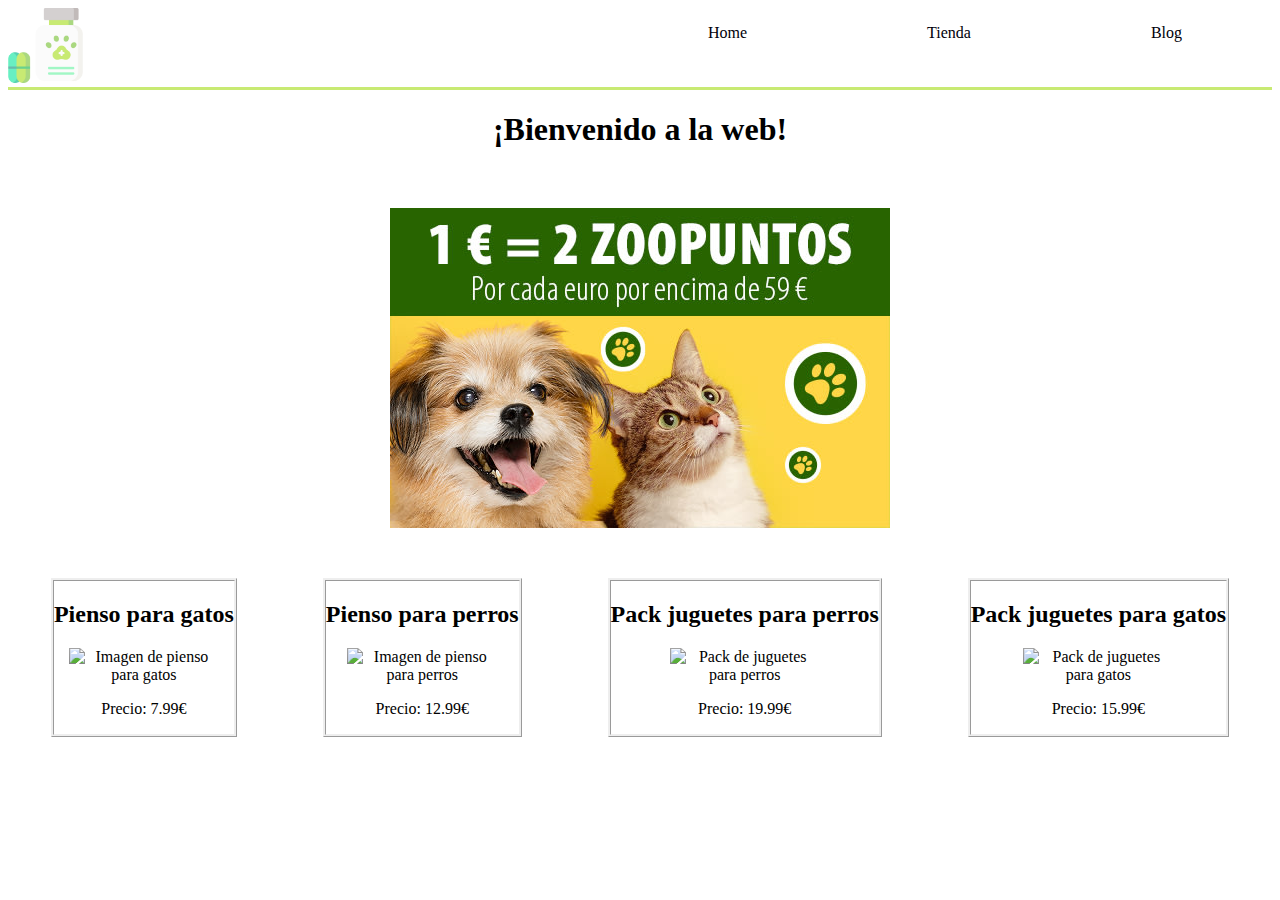
==== index.html @ 067c6b0c "Añadido de archivos" ====
<!DOCTYPE html>
<html lang="en">
<head>
    <meta charset="UTF-8">
    <meta http-equiv="X-UA-Compatible" content="IE=edge">
    <meta name="viewport" content="width=device-width, initial-scale=1.0">
    <link rel="stylesheet" href="style.css">
    <title>Página principal</title>
</head>
<body>
    <header>
    <nav id="menu">
        <span>
            <a href="#"><img src="./assets/logo.png" alt="Logo de la tienda" id="logo"></a>
        </span>

        <ul>
            <li><a href="index.html">Home</a></li>
            <li><a href="tienda.html">Tienda</a></li>
            <li><a href="blog.html">Blog</a></li>
        </ul>
    </nav>
    </header>
    <h1 id="bienvenida">¡Bienvenido a la web!</h1>
    <span id="promo">
        <img src="./assets/promo.jpg" alt="Imagen sobre promoción de la tienda">
    </span>
    <div id="articulos">
        <article>
            <h2>Pienso para gatos</h2>
            <img src="https://m.media-amazon.com/images/I/81o6mZQMIoL._AC_SY741_.jpg" alt="Imagen de pienso para gatos">
            <p>Precio: 7.99€</p>
        </article>
        <article>
            <h2>Pienso para perros</h2>
            <img src="https://m.media-amazon.com/images/I/61Lwf9npLXL._AC_SL1000_.jpg" alt="Imagen de pienso para perros">
            <p>Precio: 12.99€</p>
        </article>
        <article>
            <h2>Pack juguetes para perros</h2>
            <img src="https://m.media-amazon.com/images/I/81h5MF6DykL._AC_SL1500_.jpg" alt="Pack de juguetes para perros">
            <p>Precio: 19.99€</p>
        </article>
        <article>
            <h2>Pack juguetes para gatos</h2>
            <img src="https://m.media-amazon.com/images/I/71AmtB8L77S._AC_SL1500_.jpg" alt="Pack de juguetes para gatos">
            <p>Precio: 15.99€</p>
        </article>
    </div>
</body>
<footer>
    
</footer>
</html>
---- style.css ----
#logo {
    max-width: 75px;
}

#menu {
    display: flex;
    justify-content: space-between;
    border-bottom-style: solid;
    width: 100%;
    border-color: rgb(200 234 115);
}

#menu ul {
    list-style: none;
    display: flex;
}

#menu li {
    margin-left: 90px;
    margin-right: 90px;
}

#menu a {
    text-decoration: none;
    color: rgb(0 0 9);
}
#bienvenida{
    text-align: center;
}

#promo {
    display: flex;
    justify-content: center;
    margin-top: 60px;
}
#articulos{
    display: flex;
    justify-content: space-around;
    align-items: center;
    margin-top: 50px;
}
#articulos article{
    border-style: ridge;
    text-align: center;
}
#articulos img{
    max-width: 150px;
}
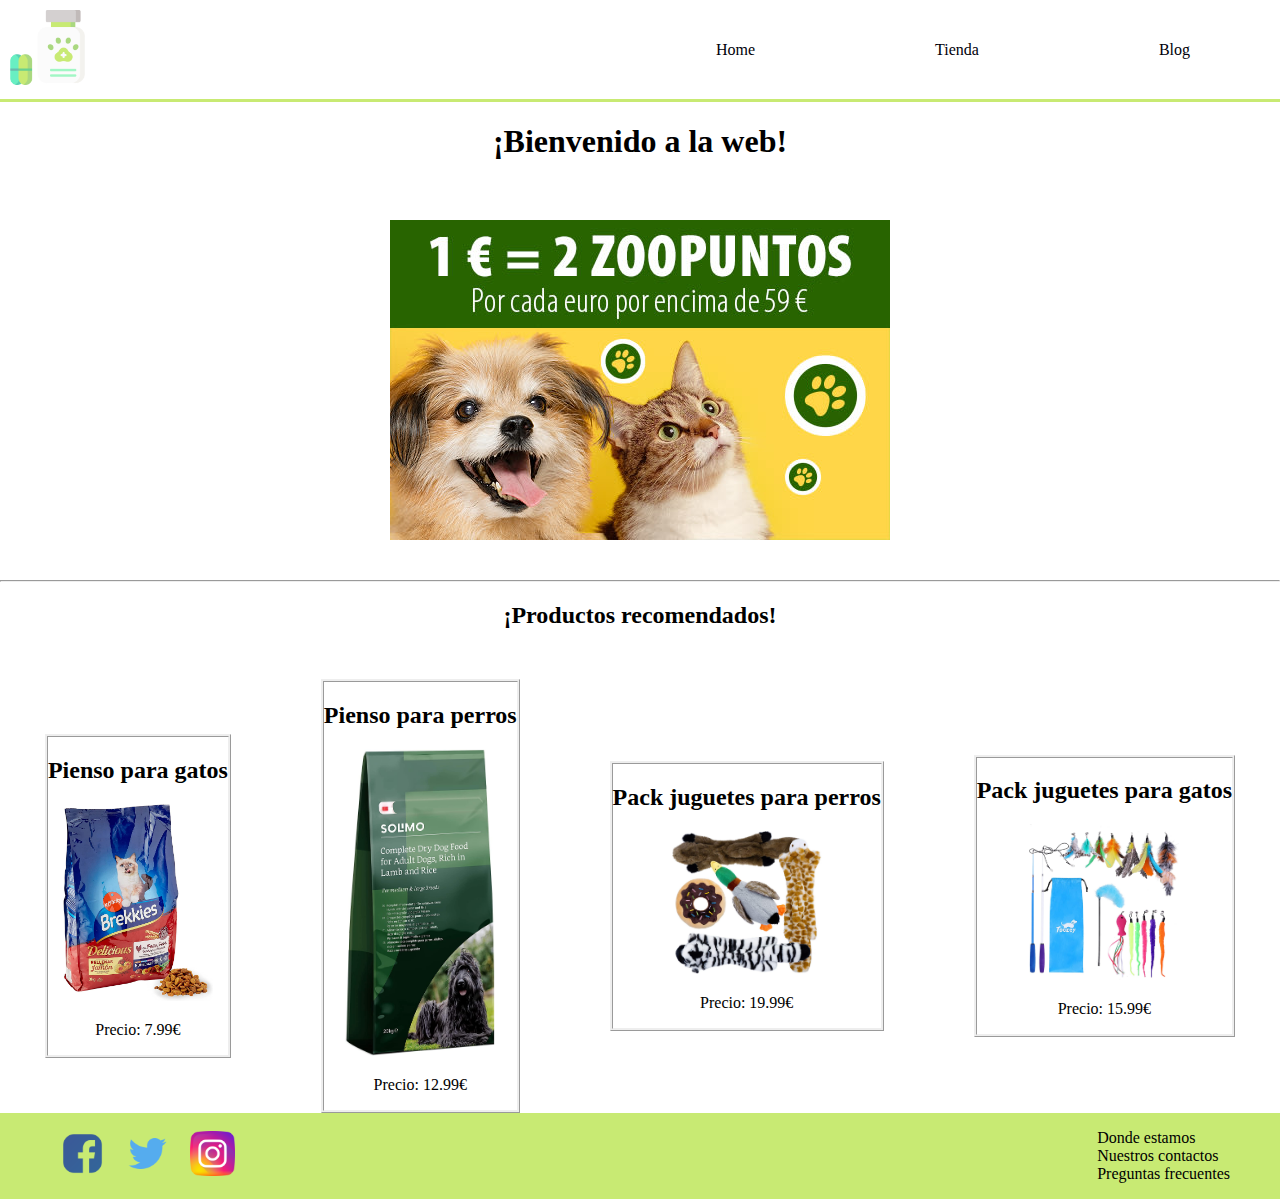
==== commit 21423b07: "Finalizacion html y css" ====
--- a/index.html
+++ b/index.html
@@ -15,9 +15,9 @@
         </span>
 
         <ul>
-            <li><a href="index.html">Home</a></li>
-            <li><a href="tienda.html">Tienda</a></li>
-            <li><a href="blog.html">Blog</a></li>
+            <li><a href="./index.html">Home</a></li>
+            <li><a href="./pages/tienda.html">Tienda</a></li>
+            <li><a href="./pages/blog.html">Blog</a></li>
         </ul>
     </nav>
     </header>
@@ -25,30 +25,44 @@
     <span id="promo">
         <img src="./assets/promo.jpg" alt="Imagen sobre promoción de la tienda">
     </span>
+    <hr>
+    <h2 id="letrero">¡Productos recomendados!</h2>
     <div id="articulos">
         <article>
             <h2>Pienso para gatos</h2>
-            <img src="https://m.media-amazon.com/images/I/81o6mZQMIoL._AC_SY741_.jpg" alt="Imagen de pienso para gatos">
+            <img src="./assets/pienso-gatos.jpg" alt="Imagen de pienso para gatos">
             <p>Precio: 7.99€</p>
         </article>
         <article>
             <h2>Pienso para perros</h2>
-            <img src="https://m.media-amazon.com/images/I/61Lwf9npLXL._AC_SL1000_.jpg" alt="Imagen de pienso para perros">
+            <img src="./assets/pienso-perro.jpg" alt="Imagen de pienso para perros">
             <p>Precio: 12.99€</p>
         </article>
         <article>
             <h2>Pack juguetes para perros</h2>
-            <img src="https://m.media-amazon.com/images/I/81h5MF6DykL._AC_SL1500_.jpg" alt="Pack de juguetes para perros">
+            <img src="./assets/juguetes-perros.jpg" alt="Pack de juguetes para perros">
             <p>Precio: 19.99€</p>
         </article>
         <article>
             <h2>Pack juguetes para gatos</h2>
-            <img src="https://m.media-amazon.com/images/I/71AmtB8L77S._AC_SL1500_.jpg" alt="Pack de juguetes para gatos">
+            <img src="./assets/juguetes-gatos.jpg" alt="Pack de juguetes para gatos">
             <p>Precio: 15.99€</p>
         </article>
     </div>
 </body>
 <footer>
-    
+    <span id="redes">
+        <a href="#"><img
+                src="./assets/facebook-icon.png" alt="Icono de Facebook"></a>
+        <a href="#"><img
+                src="./assets/twitter-icon.png" alt="Icono de Twitter"></a>
+        <a href="#"><img 
+                src="./assets/instagram-icon.png" alt="Icono de Instagram"></a>
+    </span>
+    <ul>
+        <li>Donde estamos</li>
+        <li>Nuestros contactos</li>
+        <li>Preguntas frecuentes</li>
+    </ul>
 </footer>
 </html>--- a/style.css
+++ b/style.css
@@ -1,5 +1,9 @@
+body{
+    margin: 0;
+}
 #logo {
     max-width: 75px;
+    margin: 10px;
 }
 
 #menu {
@@ -13,6 +17,7 @@
 #menu ul {
     list-style: none;
     display: flex;
+    align-items: center;
 }
 
 #menu li {
@@ -32,6 +37,10 @@
     display: flex;
     justify-content: center;
     margin-top: 60px;
+    margin-bottom:40px;
+}
+#letrero{
+    text-align: center;
 }
 #articulos{
     display: flex;
@@ -46,3 +55,88 @@
 #articulos img{
     max-width: 150px;
 }
+footer{
+    background-color:rgb(200 234 115) ;
+    display: flex;
+    justify-content: space-between;
+    bottom: 0;
+    position: relative;
+    width: 100%;
+}
+#redes{
+    display: flex;
+    align-items: center;
+    margin-left: 50px
+}
+#redes a{
+    margin: 10px;
+}
+footer img{
+    max-width: 45px;
+}
+footer ul{
+    list-style:none;
+    margin-right: 50px;
+}
+#tienda{
+    display: flex;
+    text-align: center;
+    margin: 70px;
+    border-style: solid;
+    border-color:rgb(200 234 115) ;
+    flex-wrap:wrap;
+    justify-content: center;
+}
+#tienda a{
+    text-decoration: none;
+    color: rgb(0, 0, 0);
+}
+#tienda article{
+    border-style: groove;
+    width: 700px;
+    margin: 50px;
+}
+#tienda img{
+    max-width: 250px;
+}#ver-mas{
+    margin-bottom: 10px;
+}
+#pos-productos{
+    display: flex;
+    justify-content: center;
+    margin-top: 50px;
+    margin-bottom: 50px;
+}
+#productos{
+    text-align: center;
+    max-width: 1000px;
+    border-style: groove;
+    margin-bottom: 70px;
+}
+#productos img{
+    max-width: 450px;
+}
+#comprar{
+    margin-bottom: 10px;
+}
+#blog{
+    display: flex;
+    text-align: center;
+    margin: 70px;
+    flex-wrap:wrap;
+    justify-content: center;
+}
+#blog article{
+    border-style: solid;
+    max-width: 500px;
+    margin: 100px;
+}
+#blog img{
+    max-width: 250px;
+
+}
+@media (max-width:600px){
+    #menu:after{
+        
+    }
+      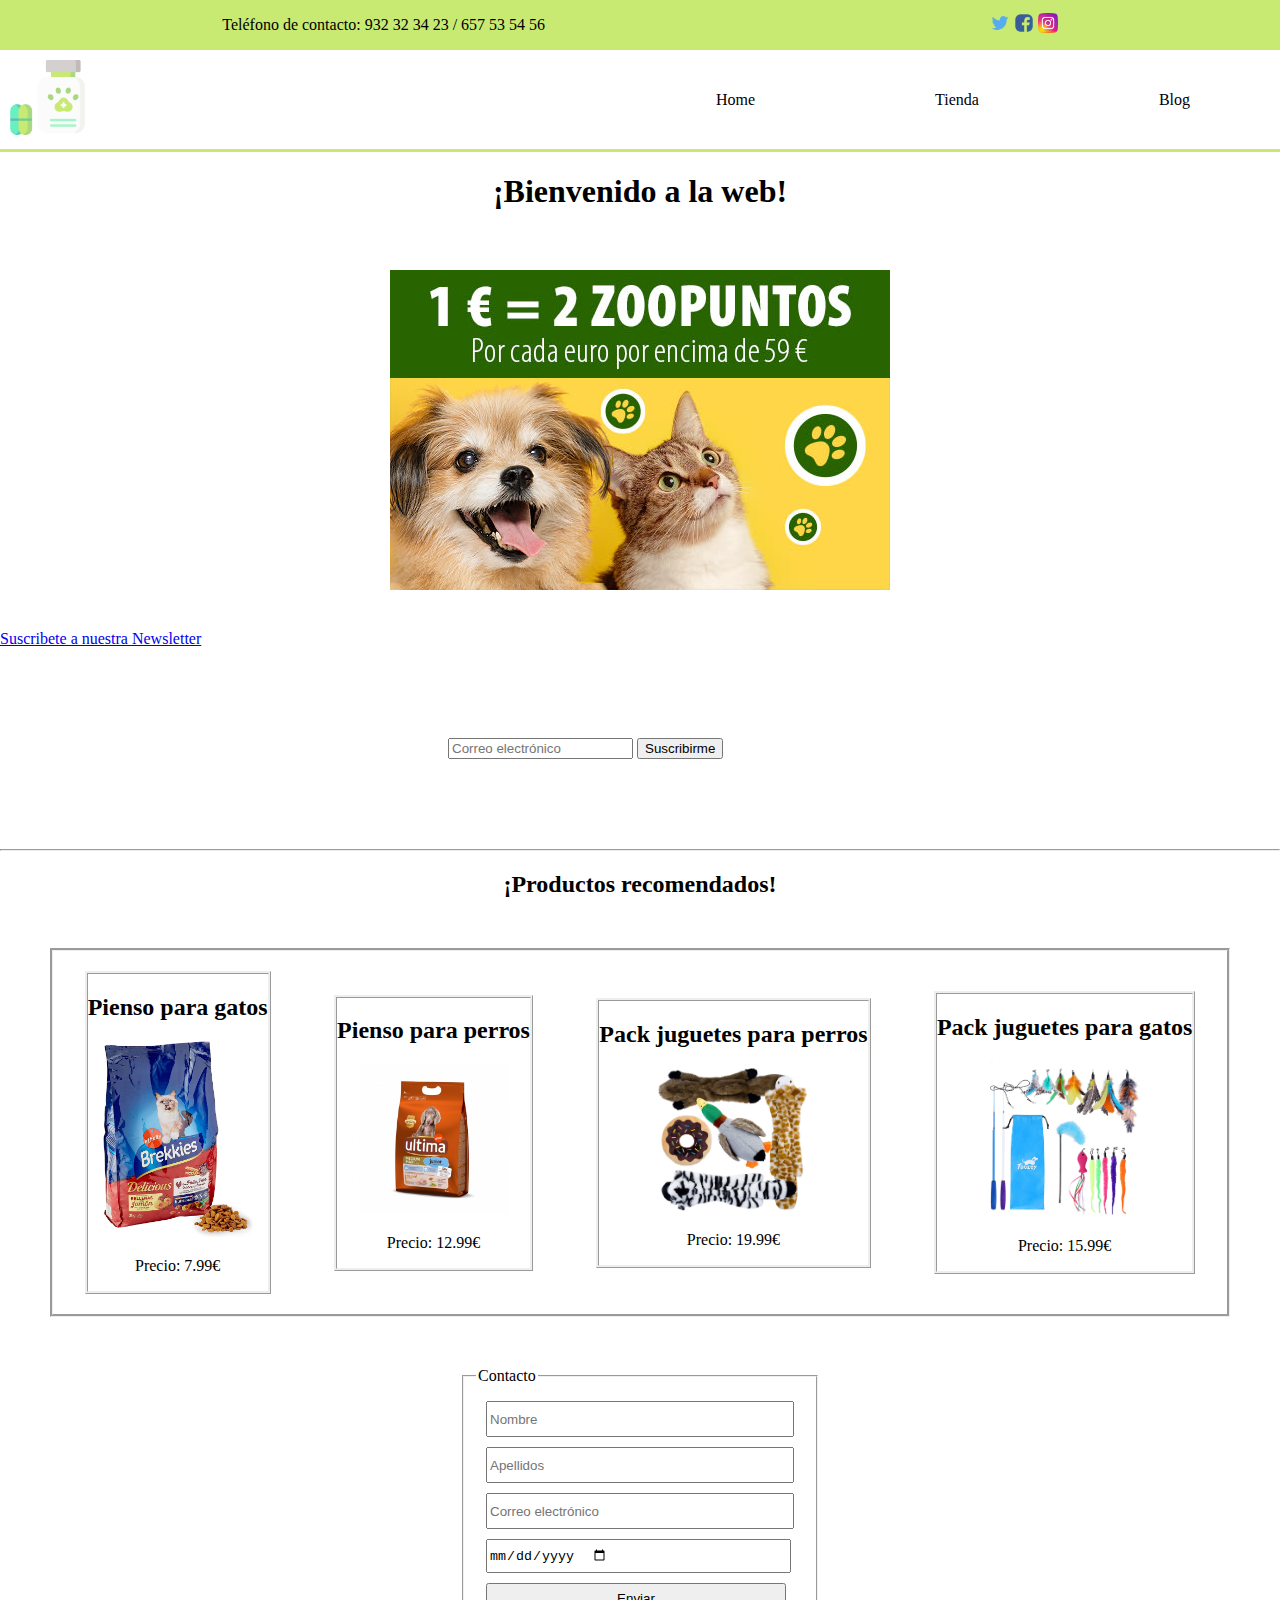
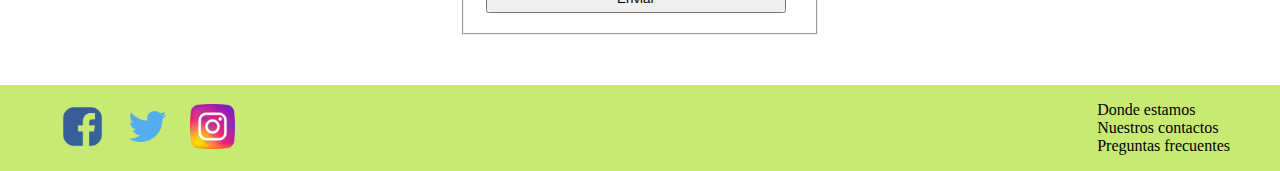
==== commit b76c8552: "Finalizacion css y html" ====
--- a/index.html
+++ b/index.html
@@ -1,30 +1,54 @@
 <!DOCTYPE html>
 <html lang="en">
+
 <head>
     <meta charset="UTF-8">
     <meta http-equiv="X-UA-Compatible" content="IE=edge">
     <meta name="viewport" content="width=device-width, initial-scale=1.0">
+    <link rel="icon" type="png/jpg" href="./assets/logo.png">
     <link rel="stylesheet" href="style.css">
     <title>Página principal</title>
 </head>
+
 <body>
     <header>
-    <nav id="menu">
-        <span>
-            <a href="#"><img src="./assets/logo.png" alt="Logo de la tienda" id="logo"></a>
+        <span id="redes-top">
+            <p>Teléfono de contacto: 932 32 34 23 / 657 53 54 56</p>
+            <div id="img-redes">
+                <a href="#"><img src="./assets/twitter-icon.png" alt="Imagen de twitter"></a>
+                <a href="#"><img src="./assets/facebook-icon.png" alt="Imagen de facebook"></a>
+                <a href="#"><img src="./assets/instagram-icon.png" alt="Imagen de instagram"></a>
+            </div>
         </span>
+        <nav id="menu">
+            <span>
+                <a href="./index.html"><img src="./assets/logo.png" alt="Logo de la tienda" id="logo"></a>
+            </span>
 
-        <ul>
-            <li><a href="./index.html">Home</a></li>
-            <li><a href="./pages/tienda.html">Tienda</a></li>
-            <li><a href="./pages/blog.html">Blog</a></li>
-        </ul>
-    </nav>
+            <ul>
+                <li><a href="./index.html">Home</a></li>
+                <li><a href="./pages/tienda.html">Tienda</a></li>
+                <li><a href="./pages/blog.html">Blog</a></li>
+            </ul>
+        </nav>
     </header>
     <h1 id="bienvenida">¡Bienvenido a la web!</h1>
     <span id="promo">
         <img src="./assets/promo.jpg" alt="Imagen sobre promoción de la tienda">
     </span>
+    <div>
+        <a href="#pop-up" class="boton" >Suscribete a nuestra Newsletter</a>
+    </div>
+    <div id="pop-up">
+        <form action="#">
+            <label for="correo">
+                <input type="text" name="correo" placeholder="Correo electrónico">
+            </label>
+            <label for="enviar">
+                <button type="button" value="enviar">Suscribirme</button>
+            </label>
+        </form>
+    </div>
     <hr>
     <h2 id="letrero">¡Productos recomendados!</h2>
     <div id="articulos">
@@ -49,15 +73,34 @@
             <p>Precio: 15.99€</p>
         </article>
     </div>
+    <div id="contacto">
+        <form action="#">
+            <fieldset>
+                <legend>Contacto</legend>
+                <label for="Nombre">
+                    <input type="text" name="nombre" placeholder="Nombre">
+                </label>
+                <label for="Apellidos">
+                    <input type="text" name="apellidos" placeholder="Apellidos">
+                </label>
+                <label for="Correo">
+                    <input type="text" name="Correo" placeholder="Correo electrónico">
+                </label>
+                <label for="fecha-nacimiento">
+                    <input type="date" name="fecha-nacimiento">
+                </label>
+                <label for="enviar">
+                    <input type="button" value="Enviar" style="display: flex;justify-content: center;">
+                </label>
+            </fieldset>
+        </form>
+    </div>
 </body>
 <footer>
     <span id="redes">
-        <a href="#"><img
-                src="./assets/facebook-icon.png" alt="Icono de Facebook"></a>
-        <a href="#"><img
-                src="./assets/twitter-icon.png" alt="Icono de Twitter"></a>
-        <a href="#"><img 
-                src="./assets/instagram-icon.png" alt="Icono de Instagram"></a>
+        <a href="#"><img src="./assets/facebook-icon.png" alt="Icono de Facebook"></a>
+        <a href="#"><img src="./assets/twitter-icon.png" alt="Icono de Twitter"></a>
+        <a href="#"><img src="./assets/instagram-icon.png" alt="Icono de Instagram"></a>
     </span>
     <ul>
         <li>Donde estamos</li>
@@ -65,4 +108,5 @@
         <li>Preguntas frecuentes</li>
     </ul>
 </footer>
+
 </html>--- a/style.css
+++ b/style.css
@@ -1,6 +1,7 @@
-body{
+body {
     margin: 0;
 }
+
 #logo {
     max-width: 75px;
     margin: 10px;
@@ -29,7 +30,8 @@
     text-decoration: none;
     color: rgb(0 0 9);
 }
-#bienvenida{
+
+#bienvenida {
     text-align: center;
 }
 
@@ -37,106 +39,194 @@
     display: flex;
     justify-content: center;
     margin-top: 60px;
-    margin-bottom:40px;
-}
-#letrero{
-    text-align: center;
-}
-#articulos{
+    margin-bottom: 40px;
+}
+
+#letrero {
+    text-align: center;
+}
+
+#articulos {
     display: flex;
     justify-content: space-around;
     align-items: center;
-    margin-top: 50px;
-}
-#articulos article{
+    margin: 50px;
+    border-style: groove;
+}
+
+#articulos article {
     border-style: ridge;
     text-align: center;
-}
-#articulos img{
+    margin: 20px;
+}
+
+#articulos img {
     max-width: 150px;
 }
-footer{
-    background-color:rgb(200 234 115) ;
+
+footer {
+    background-color: rgb(200 234 115);
     display: flex;
     justify-content: space-between;
     bottom: 0;
     position: relative;
     width: 100%;
 }
-#redes{
+
+#redes {
     display: flex;
     align-items: center;
     margin-left: 50px
 }
-#redes a{
-    margin: 10px;
-}
-footer img{
+
+#redes a {
+    margin: 10px;
+}
+
+footer img {
     max-width: 45px;
-}
-footer ul{
-    list-style:none;
+
+}
+
+footer ul {
+    list-style: none;
     margin-right: 50px;
 }
-#tienda{
+
+#contacto {
+    display: flex;
+    justify-content: center;
+    margin-bottom: 50px;
+}
+
+#contacto input {
+    display: flex;
+    margin: 10px;
+    width: 300px;
+    height: 30px;
+}
+
+#tienda {
     display: flex;
     text-align: center;
     margin: 70px;
     border-style: solid;
-    border-color:rgb(200 234 115) ;
-    flex-wrap:wrap;
-    justify-content: center;
-}
-#tienda a{
+    border-color: rgb(200 234 115);
+    flex-wrap: wrap;
+    justify-content: center;
+}
+
+#tienda a {
     text-decoration: none;
     color: rgb(0, 0, 0);
 }
-#tienda article{
+
+#tienda article {
     border-style: groove;
     width: 700px;
     margin: 50px;
 }
-#tienda img{
+
+#tienda img {
     max-width: 250px;
-}#ver-mas{
+}
+
+#ver-mas {
     margin-bottom: 10px;
 }
-#pos-productos{
+
+#pos-productos {
     display: flex;
     justify-content: center;
     margin-top: 50px;
     margin-bottom: 50px;
 }
-#productos{
+
+#productos {
     text-align: center;
     max-width: 1000px;
     border-style: groove;
     margin-bottom: 70px;
 }
-#productos img{
+
+#productos img {
     max-width: 450px;
 }
-#comprar{
+
+#comprar {
     margin-bottom: 10px;
 }
-#blog{
+
+#blog {
     display: flex;
     text-align: center;
     margin: 70px;
-    flex-wrap:wrap;
-    justify-content: center;
-}
-#blog article{
+    flex-wrap: wrap;
+    justify-content: center;
+}
+
+#blog article {
     border-style: solid;
     max-width: 500px;
     margin: 100px;
 }
-#blog img{
+
+#blog img {
     max-width: 250px;
-
-}
-@media (max-width:600px){
-    #menu:after{
-        
+    margin: 15px;
+
+}
+
+#redes-top {
+    display: flex;
+    justify-content: space-around;
+    align-items: center;
+    background-color: rgb(200 234 115);
+}
+
+#img-redes img {
+    max-width: 20px;
+    right: 0;
+}
+
+#form-newsletter {
+    display: flex;
+    justify-content: center;
+    margin: 20px;
+}
+
+#form-newsletter label {
+    margin: 10px;
+}
+#boton{
+    font-size: 1em;
+    padding: 10px;
+    color: #fff;
+    border: 2px solid #06D85F;
+    border-radius: 20px/50px;
+    text-decoration: none;
+    cursor: pointer;
+    transition: all 0.3s ease-out;
+
+}
+#pop-up{
+    margin: 70px auto;
+    padding: 20px;
+    background: #fff;
+    border-radius: 5px;
+    width: 30%;
+    position: relative;
+    transition: all 5s ease-in-out;
+}
+@media (max-width:600px) {
+    #menu {
+        background-color: #fff;
+        box-shadow: 1px 1px 4px 0 rgba(0, 0, 0, .1);
+        position: fixed;
+        width: 100%;
+        z-index: 3;
+        transform: rotate(45deg);
+        transform: rotate(-45deg);
     }
-      +
+}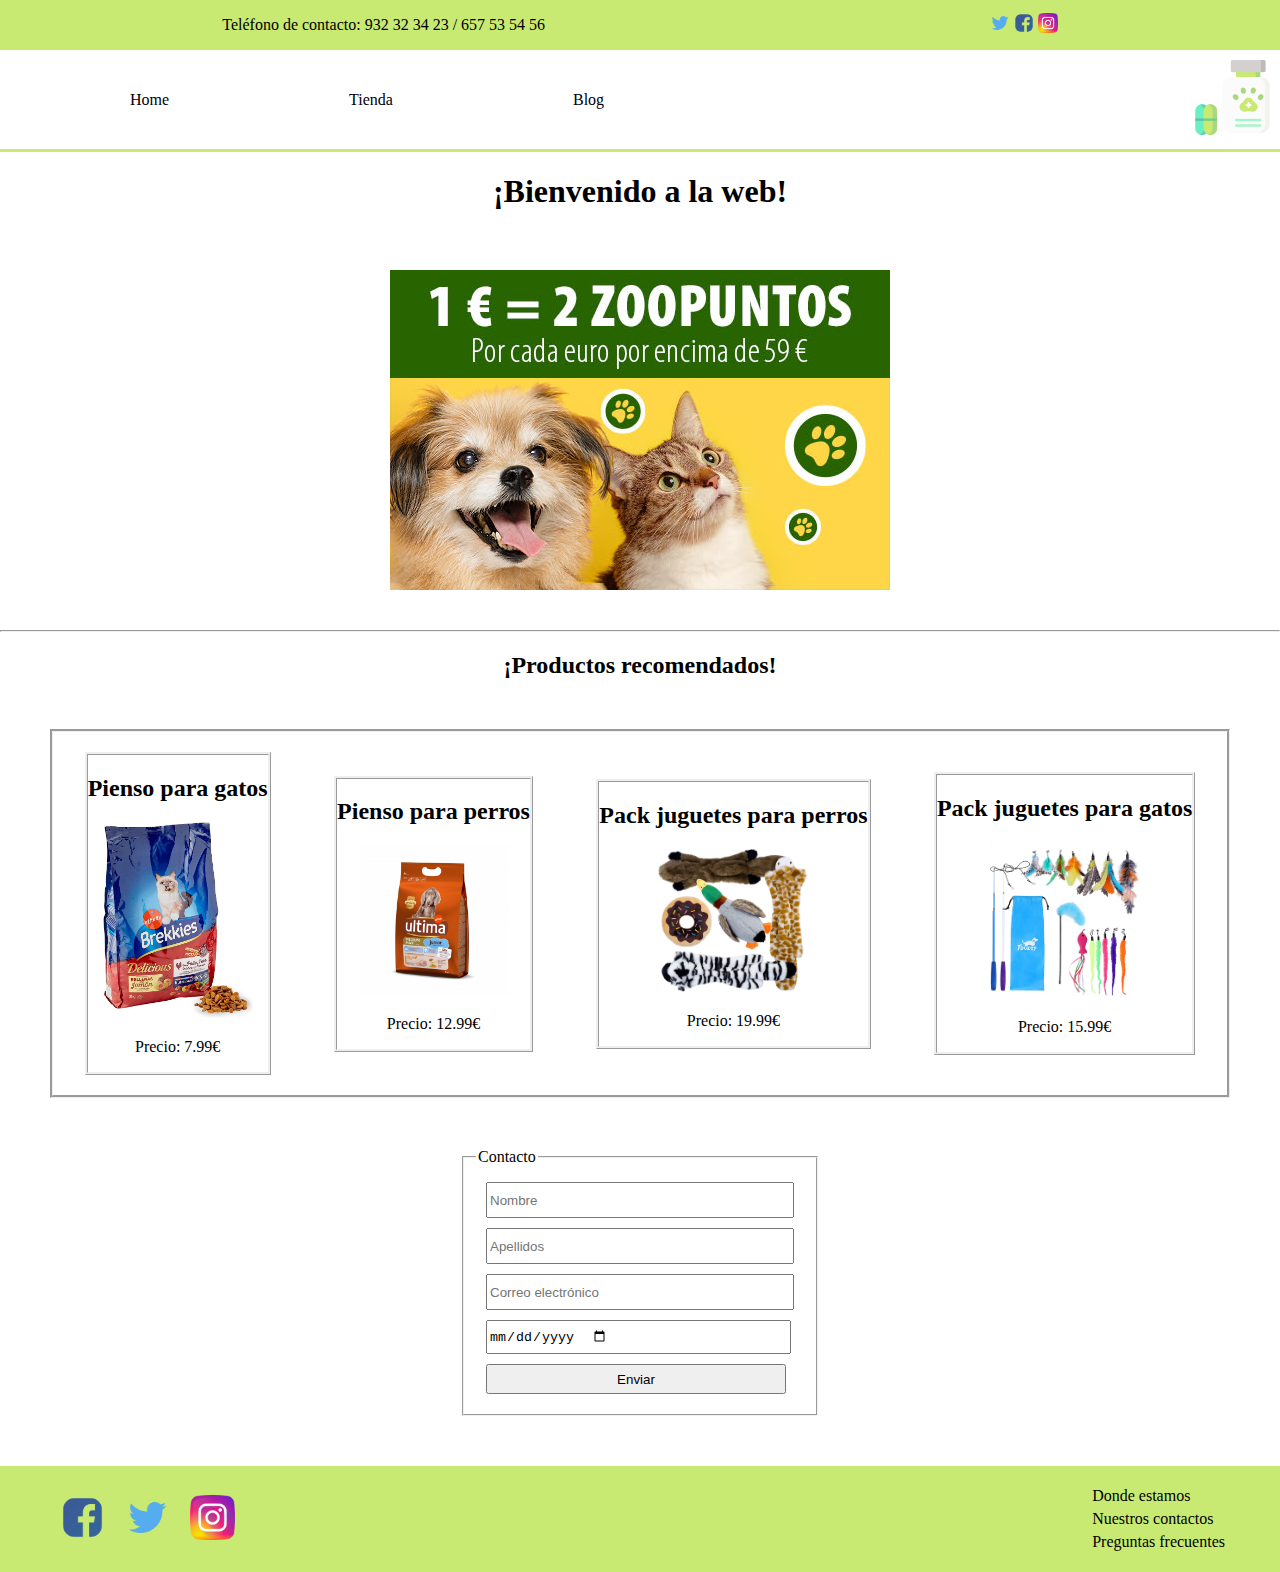
==== commit 15b3a1b5: "Finalización" ====
--- a/index.html
+++ b/index.html
@@ -11,7 +11,7 @@
 </head>
 
 <body>
-    <header>
+    <header class="header">
         <span id="redes-top">
             <p>Teléfono de contacto: 932 32 34 23 / 657 53 54 56</p>
             <div id="img-redes">
@@ -21,33 +21,23 @@
             </div>
         </span>
         <nav id="menu">
-            <span>
-                <a href="./index.html"><img src="./assets/logo.png" alt="Logo de la tienda" id="logo"></a>
-            </span>
-
-            <ul>
+            <input class="menu-btn" type="checkbox" id="menu-btn" />
+            <label class="menu-icon" for="menu-btn"><span class="navicon"></span></label>
+            <ul class="menu">
                 <li><a href="./index.html">Home</a></li>
                 <li><a href="./pages/tienda.html">Tienda</a></li>
                 <li><a href="./pages/blog.html">Blog</a></li>
             </ul>
+            <span>
+                <a href="./index.html" class="logo"><img src="./assets/logo.png" alt="Logo de la tienda" id="logo"></a>
+            </span>
         </nav>
     </header>
     <h1 id="bienvenida">¡Bienvenido a la web!</h1>
     <span id="promo">
         <img src="./assets/promo.jpg" alt="Imagen sobre promoción de la tienda">
     </span>
-    <div>
-        <a href="#pop-up" class="boton" >Suscribete a nuestra Newsletter</a>
-    </div>
-    <div id="pop-up">
-        <form action="#">
-            <label for="correo">
-                <input type="text" name="correo" placeholder="Correo electrónico">
-            </label>
-            <label for="enviar">
-                <button type="button" value="enviar">Suscribirme</button>
-            </label>
-        </form>
+   
     </div>
     <hr>
     <h2 id="letrero">¡Productos recomendados!</h2>
--- a/style.css
+++ b/style.css
@@ -52,6 +52,7 @@
     align-items: center;
     margin: 50px;
     border-style: groove;
+    flex-wrap: wrap;
 }
 
 #articulos article {
@@ -92,6 +93,9 @@
     list-style: none;
     margin-right: 50px;
 }
+footer li{
+    margin: 5px;
+}
 
 #contacto {
     display: flex;
@@ -130,7 +134,6 @@
 #tienda img {
     max-width: 250px;
 }
-
 #ver-mas {
     margin-bottom: 10px;
 }
@@ -188,45 +191,134 @@
     max-width: 20px;
     right: 0;
 }
-
-#form-newsletter {
-    display: flex;
-    justify-content: center;
-    margin: 20px;
-}
-
-#form-newsletter label {
-    margin: 10px;
-}
-#boton{
-    font-size: 1em;
-    padding: 10px;
-    color: #fff;
-    border: 2px solid #06D85F;
-    border-radius: 20px/50px;
-    text-decoration: none;
-    cursor: pointer;
-    transition: all 0.3s ease-out;
-
-}
-#pop-up{
-    margin: 70px auto;
-    padding: 20px;
-    background: #fff;
-    border-radius: 5px;
-    width: 30%;
-    position: relative;
-    transition: all 5s ease-in-out;
-}
-@media (max-width:600px) {
-    #menu {
+.menu-btn{
+    display: none;
+}
+.menu-icon {
+    display: none;
+  }
+@media (max-width:720px){
+    #promo img{
+        width: 350px;
+    }
+    .header {
         background-color: #fff;
-        box-shadow: 1px 1px 4px 0 rgba(0, 0, 0, .1);
+        box-shadow: 1px 1px 4px 0 rgba(0,0,0,.1);
         position: fixed;
         width: 100%;
         z-index: 3;
+      }
+      
+      .header ul {
+        margin: 0;
+        padding: 0;
+        list-style: none;
+        overflow: hidden;
+        background-color: #fff;
+      }
+      
+      .header li a {
+        display: block;
+        padding: 10px 10px;
+        border-right: 1px solid #f4f4f4;
+        text-decoration: none;
+      }
+      
+      .header li a:hover,
+      .header .menu-btn:hover {
+        background-color: #f4f4f4;
+      }
+      
+      .header .logo {
+        display: block;
+        float: left;
+        font-size: 2em;
+        padding: 10px 20px;
+        text-decoration: none;
+      }
+      
+      /* menu */
+      
+      .header .menu {
+        clear: both;
+        max-height: 0;
+        transition: max-height .2s ease-out;
+      }
+      
+      /* menu icon */
+      
+      .header .menu-icon {
+        cursor: pointer;
+        display: inline-block;
+        flex-direction: column;
+        padding: 28px 20px;
+        position: relative;
+        user-select: none;
+      }
+      
+      .header .menu-icon .navicon {
+        background: #333;
+        display: block;
+        height: 2px;
+        position: relative;
+        transition: background .2s ease-out;
+        width: 18px;
+      }
+      
+      .header .menu-icon .navicon:before,
+      .header .menu-icon .navicon:after {
+        background: #333;
+        content: '';
+        display: block;
+        height: 100%;
+        position: absolute;
+        transition: all .2s ease-out;
+        width: 100%;
+      }
+      
+      .header .menu-icon .navicon:before {
+        top: 5px;
+      }
+      
+      .header .menu-icon .navicon:after {
+        top: -5px;
+      }
+      
+      /* menu btn */
+      
+      .header .menu-btn {
+        display: none;
+      }
+      
+      .header .menu-btn:checked ~ .menu {
+        max-height: 240px;
+        flex-direction: column;
+      }
+      
+      .header .menu-btn:checked ~ .menu-icon .navicon {
+        background: transparent;
+      }
+      
+      .header .menu-btn:checked ~ .menu-icon .navicon:before {
+        transform: rotate(-45deg);
+      }
+      
+      .header .menu-btn:checked ~ .menu-icon .navicon:after {
         transform: rotate(45deg);
-        transform: rotate(-45deg);
+      }
+      
+      .header .menu-btn:checked ~ .menu-icon:not(.steps) .navicon:before,
+      .header .menu-btn:checked ~ .menu-icon:not(.steps) .navicon:after {
+        top: 0;
+      }
+    .header{
+        position: inherit;
     }
-
-}+    #tienda{
+        width: auto;
+    }
+    #tienda article{
+        width: auto;
+    }
+}
+
